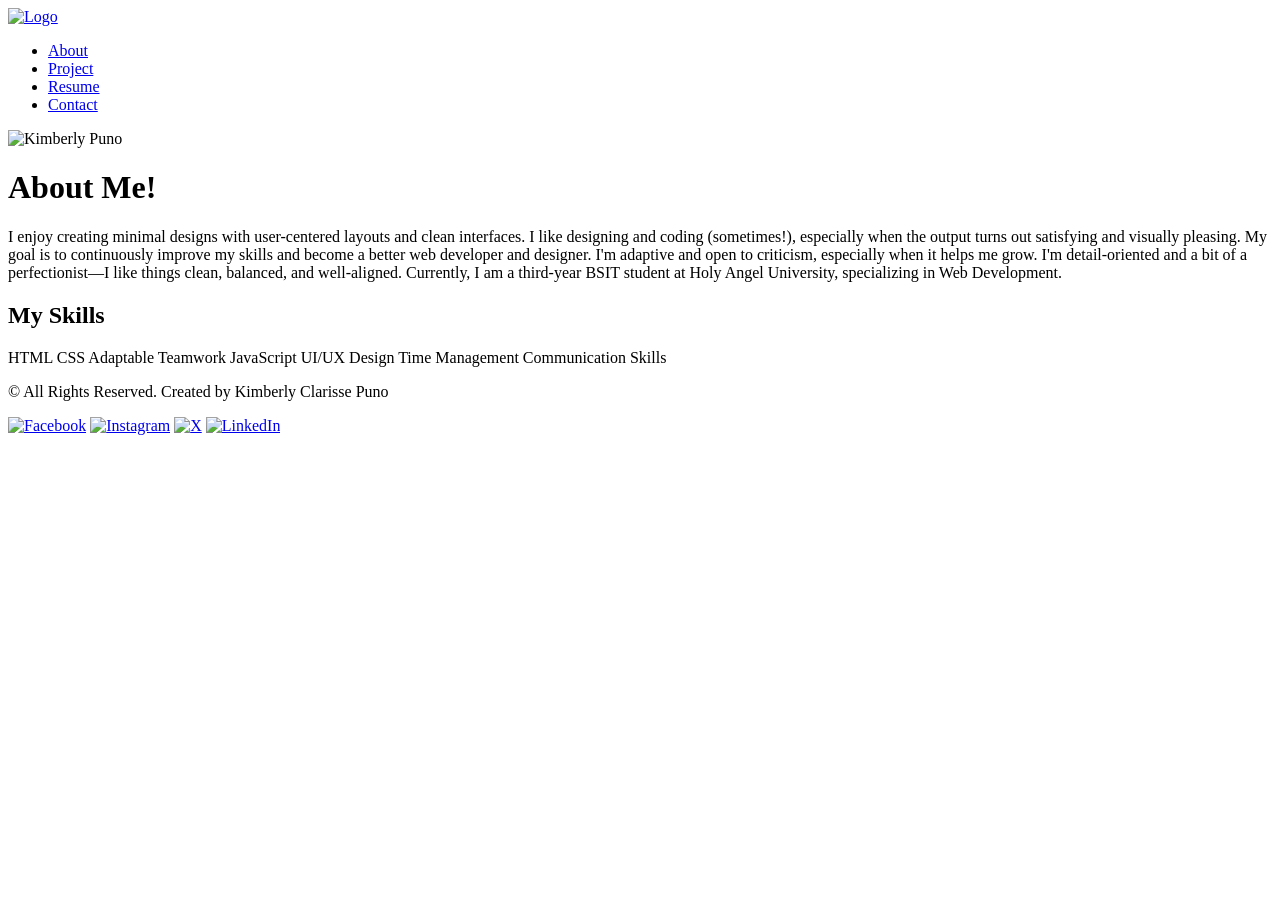
==== about.html @ d487e699 "Add files via upload" ====
<!DOCTYPE html>
<html lang="en">
<head>
    <meta charset="UTF-8">
    <meta name="viewport" content="width=device-width, initial-scale=1.0">
    <title>About Me | Kimberly Clarisse Puno</title>
    
    <link href="https://fonts.googleapis.com/css2?family=Inria+Serif:wght@300;400;700&display=swap" rel="stylesheet">
    
    <link rel="stylesheet" href="css/styles.css">
</head>
<body>

     <nav class="navbar">
        <div class="container flex-nav">
            <a href="index.html" class="logo-link">
                <img src="img/logo.png" alt="Logo" class="nav-logo">
            </a>
            <ul class="nav-links">
                <li><a href="about.html">About</a></li>
                <li><a href="projects.html">Project</a></li>
                <li><a href="resume.html">Resume</a></li>
                <li><a href="contact.html">Contact</a></li>
            </ul>
        </div>
    </nav>

    <main class="about-container container">
        <div class="about-grid">
            <div class="about-image">
                <div class="image-frame">
                    <img src="img/about.jpg" alt="Kimberly Puno">
                </div>
            </div>

            <div class="about-content">
                <h1 class="about-title">About Me!</h1>
                <p class="about-description">
                    I enjoy creating minimal designs with user-centered layouts and clean interfaces. 
                    I like designing and coding (sometimes!), especially when the output turns out 
                    satisfying and visually pleasing. My goal is to continuously improve my skills 
                    and become a better web developer and designer. I'm adaptive and open to criticism, 
                    especially when it helps me grow. I'm detail-oriented and a bit of a perfectionist—I 
                    like things clean, balanced, and well-aligned. Currently, I am a third-year BSIT student 
                    at Holy Angel University, specializing in Web Development.
                </p>

                <div class="skills-section">
                    <h2 class="skills-heading">My Skills</h2>
                    <div class="skills-container">
                        <span class="skill-tag">HTML</span>
                        <span class="skill-tag">CSS</span>
                        <span class="skill-tag">Adaptable</span>
                        <span class="skill-tag">Teamwork</span>
                        <span class="skill-tag">JavaScript</span>
                        <span class="skill-tag">UI/UX Design</span>
                        <span class="skill-tag">Time Management</span>
                        <span class="skill-tag">Communication Skills</span>
                    </div>
                </div>
            </div>
        </div>
    </main>

    <footer class="footer">
        <div class="container footer-content">
            <p>© All Rights Reserved. Created by Kimberly Clarisse Puno</p>
            <div class="social-icons">
                <a href="https://www.facebook.com/kimpuno02/" class="social-link"><img src="img/fb-icon.jpg" alt="Facebook"></a>
                <a href="#" class="social-link"><img src="img/ig-icon.jpg" alt="Instagram"></a>
                <a href="#" class="social-link"><img src="img/x-icon.png" alt="X"></a>
                <a href="#" class="social-link"><img src="img/linkedin-icon.jpg" alt="LinkedIn"></a>
            </div>
        </div>
    </footer>

</body>
</html>
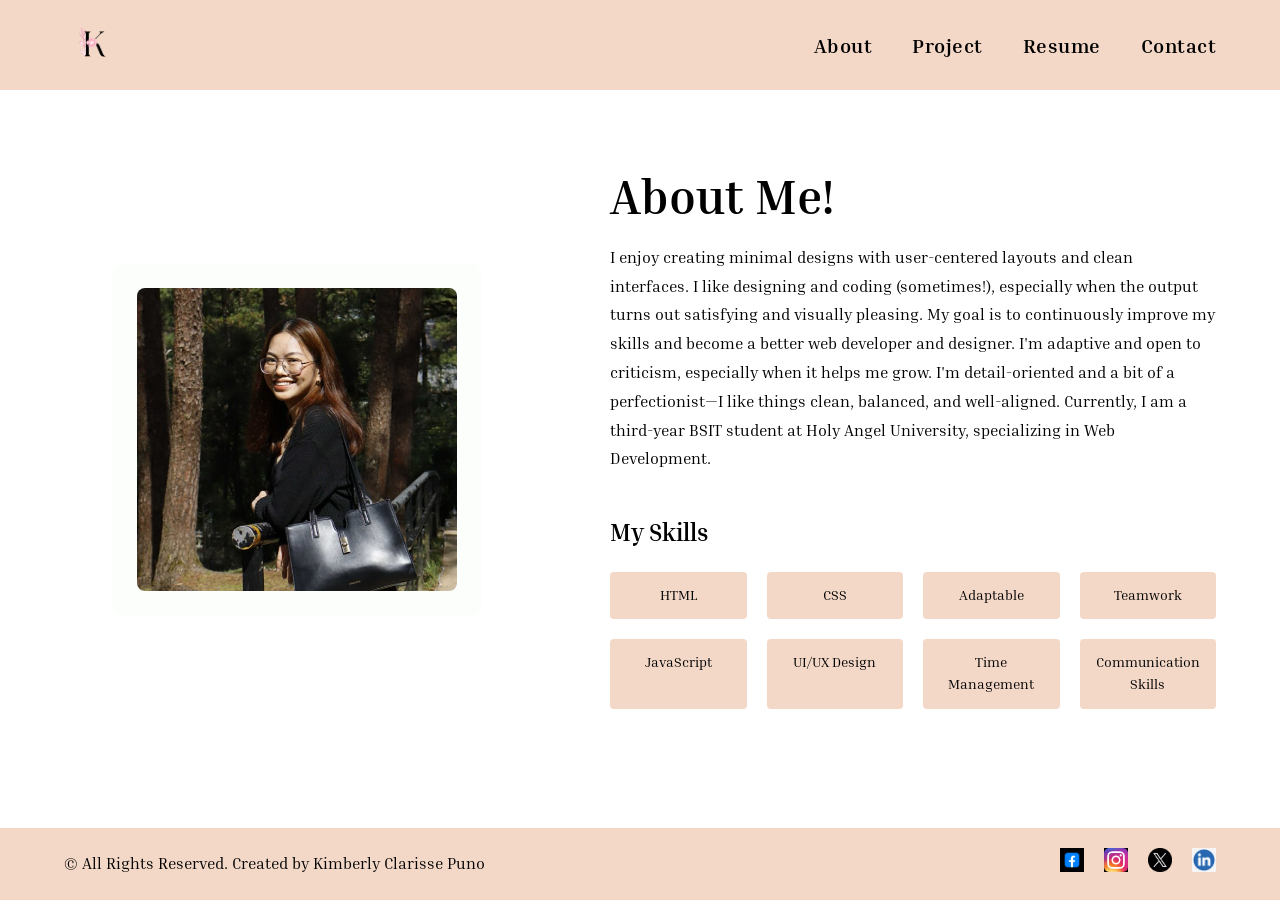
==== commit 2593704b: "Add responsive navigation menu to about.html" ====
--- a/about.html
+++ b/about.html
@@ -16,6 +16,7 @@
             <a href="index.html" class="logo-link">
                 <img src="img/logo.png" alt="Logo" class="nav-logo">
             </a>
+            <div class="menu-toggle">☰</div>
             <ul class="nav-links">
                 <li><a href="about.html">About</a></li>
                 <li><a href="projects.html">Project</a></li>
@@ -74,5 +75,14 @@
         </div>
     </footer>
 
+        <script>
+    const menu = document.querySelector(".menu-toggle");
+    const nav = document.querySelector(".nav-links");
+
+    menu.addEventListener("click", () => {
+        nav.classList.toggle("active");
+    });
+    </script>
+
 </body>
-</html>+</html>
--- a/css/styles.css
+++ b/css/styles.css
@@ -0,0 +1,684 @@
+    :root {
+        --color-almond-silk: #d0b8ac;
+        --color-powder-petal: #f3d8c7;
+        --color-soft-linen: #efe5dc;
+        --color-porcelain: #fbfefb;
+        --color-white: #ffffff;
+
+        --font-main: 'Inria Serif', serif;
+    }
+
+    * {
+        margin: 0;
+        padding: 0;
+        box-sizing: border-box;
+    }
+
+    body {
+        font-family: var(--font-main);
+        background-color: var(--color-white);
+        color: #000;
+        line-height: 1.6;
+    }
+
+    /* CONTAINER */
+    .container {
+        width: 90%;
+        max-width: 1200px;
+        margin: auto;
+    }
+
+    /* ================= NAVBAR ================= */
+    .navbar {
+        background-color: var(--color-powder-petal);
+        padding: 10px 0;   
+    }
+
+    .flex-nav {
+        display: flex;
+        justify-content: space-between;
+        align-items: center;
+        min-height: 70px; 
+    }   
+
+    .nav-logo {
+        height: 60px;     
+        width: auto;
+        display: block;
+    }
+
+    .nav-links {
+        list-style: none;
+        display: flex;
+        gap: 40px;
+    }
+
+    .nav-links a {
+        text-decoration: none;
+        color: black;
+        font-size: 20px;   
+        font-weight: 700;  
+        letter-spacing: 0.5px; 
+    }
+
+    .nav-links a:hover {
+        opacity: 0.3;
+    }
+
+    html, body {
+        height: 100%; 
+        margin: 0;
+    }
+
+    body {
+        display: flex;
+        flex-direction: column;
+        min-height: 100vh; 
+    }
+
+    main {
+        flex: 1 0 auto; 
+    }
+
+    .footer {
+        flex-shrink: 0; 
+    }
+
+    /* ================= HERO SECTION (HOME) ================= */
+    .hero {
+        display: flex;
+        align-items: center;
+        justify-content: space-between;
+        padding: 80px 0;
+        gap: 40px;
+    }
+
+    .hero-text {
+        flex: 1.2;
+    }
+
+    .subtitle {
+        font-size: 1.2rem;
+        color: var(--color-almond-silk);
+        margin-bottom: 10px;
+    }
+
+    h1 {
+        font-size: 4rem;
+        line-height: 1.1;
+        margin-bottom: 25px;
+    }
+
+
+    .description {
+        max-width: 500px;
+        margin-bottom: 40px;
+        color: #444;
+        font-size: 1.05rem;
+    }
+
+    /* CTA Buttons Fix */
+    .cta-buttons {
+        display: flex;
+        gap: 20px;
+        margin-bottom: 30px;
+    }
+
+    .btn-secondary {
+        background-color: transparent;
+        border: 1px solid var(--color-almond-silk);
+        color: black;
+    }
+
+    .view-project-link {
+        text-decoration: none;
+        color: black;
+        font-weight: bold;
+        display: flex;
+        align-items: center;
+        gap: 10px;
+    }
+
+    /* Hero Image & Wavy Pattern */
+    .hero-image {
+        flex: 1;
+        display: flex;
+        justify-content: center;
+    }
+
+    .pattern-bg {
+        position: relative;
+        padding: 30px;
+        background-image: radial-gradient(circle at 2px 2px, #ccc 1px, transparent 0);
+        background-size: 20px 20px; 
+        border-radius: 10px;
+    }
+
+    .image-frame {
+        background: white;
+        padding: 0;
+        overflow: hidden;
+    }
+
+    .image-frame img {
+        width: 350px;
+        height: 400px;
+        object-fit: cover;
+        display: block;
+    }
+
+    /* Responsive Fix */
+    @media (max-width: 900px) {
+        .hero {
+            flex-direction: column;
+            text-align: center;
+        }
+        .hero-text {
+            order: 1;
+        }
+        .hero-image {
+            order: 2;
+        }
+        .cta-buttons {
+            justify-content: center;
+        }
+        .view-project-link {
+            justify-content: center;
+        }
+    }
+
+    /* ================= ABOUT PAGE ================= */
+
+    .about-container {
+        margin: 80px auto;
+    }
+
+    .about-grid {
+        display: flex;
+        align-items: center;
+        gap: 80px;
+    }
+
+    .about-image {
+        flex: 1;
+        display: flex;
+        justify-content: center;
+    }
+
+    .image-frame {
+        background-color: var(--color-porcelain);
+        padding: 25px;
+        border-radius: 12px;
+    }
+
+    .image-frame img {
+        width: 320px;
+        height: auto;
+        border-radius: 8px;
+        display: block;
+    }
+
+    .about-content {
+        flex: 1.3;
+    }
+
+    .about-title {
+        font-size: 48px;
+        margin-bottom: 20px;
+    }
+
+    .about-description {
+        margin-bottom: 40px;
+        line-height: 1.8;
+    }
+
+    /* Skills Section */
+
+    .skills-heading {
+        font-size: 24px;
+        margin-bottom: 20px;
+    }
+
+    .skills-container {
+        display: flex;
+        flex-wrap: wrap;
+        gap: 15px;
+    }
+
+    /* --- SKILLS SECTION HOVER EFFECTS --- */
+    .skills-container {
+        display: grid;
+        grid-template-columns: repeat(4, 1fr); 
+        gap: 20px;
+    }
+
+    .skill-tag {
+        background-color: var(--color-powder-petal); 
+        padding: 12px;
+        text-align: center;
+        font-size: 0.85rem;
+        border-radius: 4px;
+        transition: all 0.3s ease; 
+        cursor: default;
+        border: 1px solid transparent;
+    }
+
+    /* Hover State */
+    .skill-tag:hover {
+        background-color: var(--color-almond-silk); 
+        color: #000;
+        transform: translateY(-5px); 
+        box-shadow: 0 5px 15px rgba(208, 184, 172, 0.4); 
+        border: 1px solid var(--color-soft-linen);
+    }
+
+    /* ================= PROJECTS PAGE ================= */
+
+    .projects-header {
+        text-align: center;
+        margin: 60px 0 40px;
+    }
+
+    .projects-main-title {
+        font-size: 48px;
+        margin-bottom: 10px;
+    }
+
+    .projects-list {
+        display: flex;
+        flex-direction: column;
+        gap: 60px;
+        margin-bottom: 60px;
+    }
+
+    .project-item {
+        display: flex;
+        gap: 40px;
+        align-items: center;
+    }
+
+    .project-img-container img {
+        width: 450px;
+        height: auto;
+        border-radius: 8px;
+        background-color: var(--color-porcelain);
+    }
+
+    .project-info h3 {
+        font-size: 24px;
+        margin-bottom: 10px;
+    }
+
+    .project-info p {
+        margin-bottom: 20px;
+    }
+
+    /* Buttons */
+    .btn {
+        padding: 10px 25px;
+        text-decoration: none;
+        font-size: 16px;
+        border-radius: 6px;
+    }
+
+    .btn-primary {
+        background-color: var(--color-powder-petal);
+        color: black;
+        border: none;
+    }
+
+    .btn-primary:hover {
+        background-color: var(--color-almond-silk);
+    }
+
+    /* See More */
+    .see-more-container {
+        text-align: center;
+        margin-bottom: 80px;
+    }
+
+    .see-more {
+        text-decoration: none;
+        font-size: 18px;
+        color: black;
+    }
+
+    /* ================= CONTACT PAGE ================= */
+
+    .contact-wrapper {
+        max-width: 800px;
+        margin: 80px auto;
+        text-align: center;
+    }
+
+    .contact-title {
+        font-size: 48px;
+        margin-bottom: 10px;
+    }
+
+    .contact-subtitle {
+        margin-bottom: 10px;
+    }
+
+    .contact-highlight {
+        margin-bottom: 40px;
+        color: var(--color-almond-silk);
+        font-weight: bold;
+    }
+
+    /* Form */
+    .contact-form {
+        text-align: left;
+    }
+
+    .form-row {
+        display: flex;
+        gap: 20px;
+    }
+
+    .form-group {
+        flex: 1;
+        margin-bottom: 20px;
+        display: flex;
+        flex-direction: column;
+    }
+
+    .full-width {
+        width: 100%;
+    }
+
+    label {
+        margin-bottom: 5px;
+    }
+
+    input,
+    textarea {
+        padding: 10px;
+        border: 1px solid var(--color-soft-linen);
+        border-radius: 6px;
+        font-family: var(--font-main);
+    }
+
+    textarea {
+        resize: none;
+        height: 120px;
+    }
+
+    /* Send Button */
+    .btn-container {
+        text-align: center;
+        margin-top: 20px;
+    }
+
+    .send-btn {
+        padding: 10px 40px;
+        border: none;
+        background-color: var(--color-powder-petal);
+        font-family: var(--font-main);
+        font-size: 16px;
+        border-radius: 6px;
+        cursor: pointer;
+    }
+
+    .experience-list {
+        font-size: 0.85rem;
+        padding-left: 20px;
+    }
+
+    .experience-list li {
+        margin-bottom: 8px;
+    }
+
+    .send-btn:hover {
+        background-color: var(--color-almond-silk);
+    }
+
+    .cert-category {
+        text-align: center;
+        font-size: 1.3rem;
+        margin: 25px 0 15px 0;
+    }
+
+    .cert-grid {
+        display: grid;
+        grid-template-columns: repeat(3, 1fr);
+        gap: 15px;
+        margin-bottom: 30px;
+    }
+
+    .cert-grid a {
+        display: block;
+    }
+
+    .cert-grid img {
+        width: 100%;
+        border: 1px solid #ccc;
+        transition: transform 0.3s ease, box-shadow 0.3s ease;
+    }
+
+    .cert-grid img:hover {
+        transform: scale(1.03);
+        box-shadow: 0 8px 20px rgba(0,0,0,0.15);
+    }
+
+    /* ================= FOOTER ================= */
+
+    .footer {
+        background-color: var(--color-powder-petal);
+        padding: 20px 0;
+    }
+
+    .footer-content {
+        display: flex;
+        justify-content: space-between;
+        align-items: center;
+    }
+
+    .social-icons {
+        display: flex;
+        gap: 20px;
+    }
+
+    .social-icons img {
+        width: 24px;
+    }
+
+    /* ================= MOBILE RESPONSIVE ================= */
+
+/* TABLET */
+@media (max-width: 900px) {
+
+    /* HERO */
+    .hero {
+        flex-direction: column;
+        text-align: center;
+    }
+
+    .hero-image {
+        margin-top: 30px;
+    }
+
+    h1 {
+        font-size: 3rem;
+    }
+
+    /* ABOUT */
+    .about-grid {
+        flex-direction: column;
+        text-align: center;
+    }
+
+    .about-image {
+        margin-bottom: 30px;
+    }
+
+    /* PROJECTS */
+    .project-item {
+        flex-direction: column;
+        text-align: center;
+    }
+
+    .project-img-container img {
+        width: 100%;
+        max-width: 400px;
+    }
+
+    /* SKILLS */
+    .skills-container {
+        grid-template-columns: repeat(2, 1fr);
+    }
+
+    /* CONTACT FORM */
+    .form-row {
+        flex-direction: column;
+    }
+
+    /* FOOTER */
+    .footer-content {
+        flex-direction: column;
+        gap: 10px;
+        text-align: center;
+    }
+}
+
+/* SMALL PHONES */
+@media (max-width: 600px) {
+
+    .nav-links {
+        gap: 20px;
+    }
+
+    .nav-links a {
+        font-size: 16px;
+    }
+
+    h1 {
+        font-size: 2.3rem;
+    }
+
+    .subtitle {
+        font-size: 1rem;
+    }
+
+    .description {
+        font-size: 0.95rem;
+    }
+
+    /* Skills become 1 column */
+    .skills-container {
+        grid-template-columns: 1fr;
+    }
+
+}
+
+.menu-toggle{
+    display:none;
+    font-size:28px;
+    cursor:pointer;
+}
+
+@media(max-width:768px){
+
+    .menu-toggle{
+        display:block;
+    }
+
+    .nav-links{
+        position:absolute;
+        top:80px;
+        right:0;
+        background:#f3d8c7;
+        flex-direction:column;
+        width:200px;
+        padding:20px;
+        display:none;
+    }
+
+    .nav-links.active{
+        display:flex;
+    }
+
+}
+
+/* ================= PROJECT PAGE ================= */
+
+.project-page{
+max-width:900px;
+margin:60px auto;
+padding:30px;
+background:var(--color-porcelain);
+border-radius:12px;
+box-shadow:0 10px 30px rgba(0,0,0,0.08);
+}
+
+.project-title{
+font-size:42px;
+margin-bottom:25px;
+text-align:center;
+letter-spacing:1px;
+}
+
+.project-banner{
+width:100%;
+height:380px;
+object-fit:cover;
+border-radius:10px;
+margin-bottom:40px;
+box-shadow:0 5px 15px rgba(0,0,0,0.1);
+}
+
+.project-page section{
+margin-bottom:35px;
+padding-bottom:20px;
+border-bottom:1px solid #eee;
+}
+
+.project-page section:last-of-type{
+border-bottom:none;
+}
+
+.project-page h2{
+font-size:24px;
+margin-bottom:12px;
+color:#222;
+}
+
+.project-page p{
+font-size:16px;
+line-height:1.7;
+color:#555;
+}
+
+.project-page ul{
+padding-left:20px;
+margin-top:10px;
+}
+
+.project-page li{
+margin-bottom:10px;
+font-size:15px;
+color:#444;
+}
+
+/* BACK BUTTON */
+
+.project-page .btn{
+display:inline-block;
+margin-top:25px;
+}
+
+.project-page .btn-primary{
+background:var(--color-powder-petal);
+color:black;
+padding:12px 22px;
+border-radius:8px;
+font-size:15px;
+font-weight:600;
+transition:0.25s ease;
+}
+
+.project-page .btn-primary:hover{
+background:var(--color-almond-silk);
+transform:translateY(-2px);
+}
+
